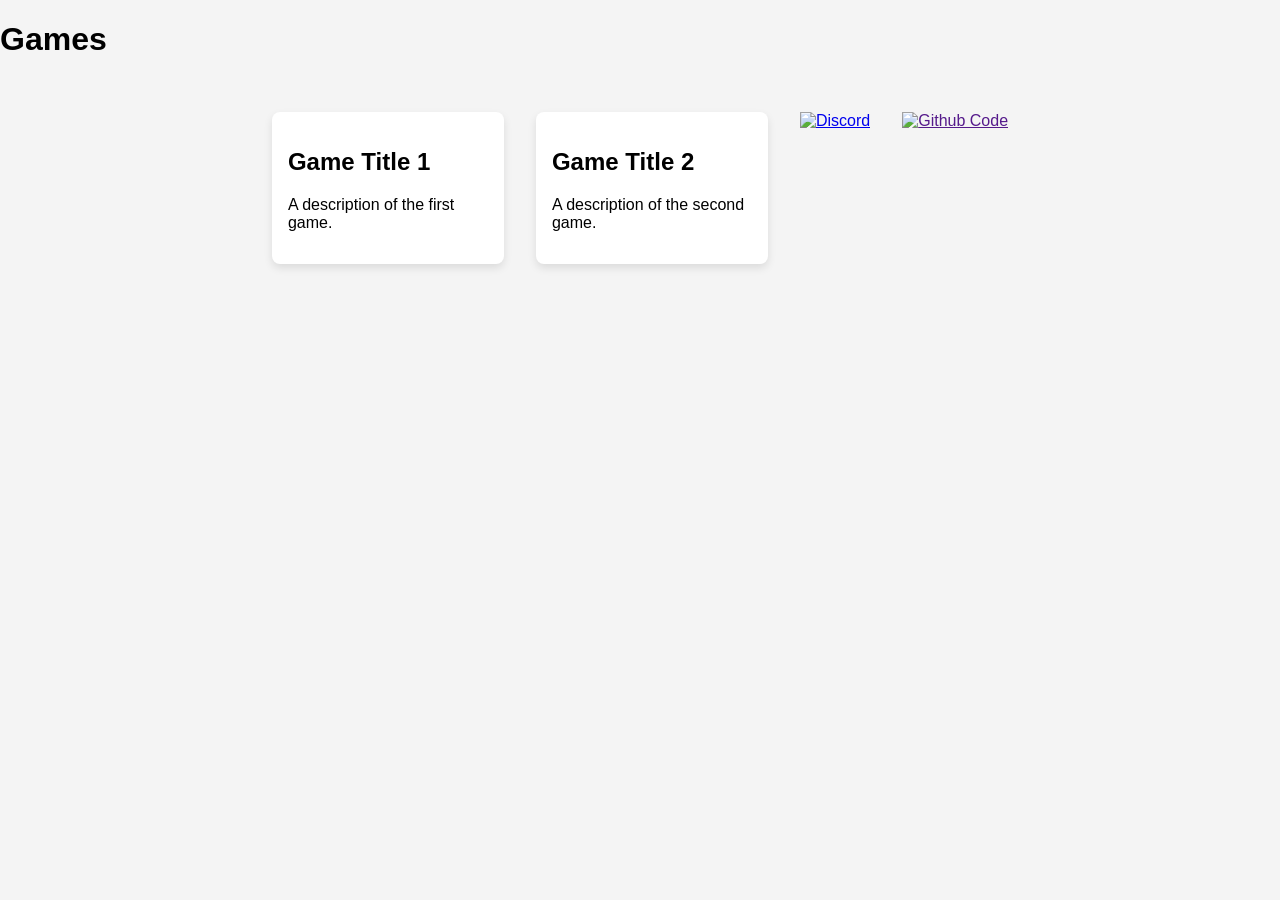
==== index.html @ 7f5f9ece "Update index.html" ====
<!DOCTYPE html>
<html>
<head>
  <meta charset="UTF-8">
  <meta name="viewport" content="width=device-width, initial-scale=1.0">
  <title>Gamers Page</title>
  <link rel="stylesheet" href="style.css">
</head>
<body>
 <div class="center-text-container">
  <h1>Games</h1>
 </div>
      <main id="game-list">
        <!-- Game selection cards/buttons will be added here via HTML or JavaScript -->
        <div class="game-card" data-game-id="1">
            <h2>Game Title 1</h2>
            <p>A description of the first game.</p>
        </div>
        <div class="game-card" data-game-id="2">
            <h2>Game Title 2</h2>
            <p>A description of the second game.</p>
        </div>
</body>
  <a href="https://discord.gg/SCM8AEv5"><img src="discord.png" alt="Discord" width="30" height="30"></a>
  <a href=""><img src="github.png" alt="Github Code" width="30" height="30"></a>
</html>
---- style.css ----
body {
    font-family: Arial, sans-serif;
    background-color: #f4f4f4;
    margin: 0;
    padding: 0;
}

header {
    background-color: #333;
    color: white;
    padding: 1rem;
    text-align: center;
}

#game-list {
    display: flex;
    justify-content: center;
    gap: 2rem;
    padding: 2rem;
}

.game-card {
    background-color: white;
    padding: 1rem;
    border-radius: 8px;
    box-shadow: 0 4px 8px rgba(0,0,0,0.1);
    cursor: pointer;
    transition: transform 0.2s;
    width: 200px;
}

.game-card:hover {
    transform: translateY(-5px);
}

/* Default styles for footer links */
footer a {
    color: #fff; /* Bright color, e.g., white text on dark background */
    text-decoration: none; /* Optional: remove default underline */
    transition: text-shadow 0.3s ease-in-out, color 0.3s ease-in-out; /* Smooth transition for the effect */
}

/* Styles when the link is hovered */
footer a:hover {
    color: #8af; /* Change text color to match the glow */
    text-shadow: 0 0 10px #8af, 0 0 20px #8af; /* Add a glowing shadow */
}

/* Default styles for footer links */
footer a {
    color: #fff;
    text-decoration: none;
    padding: 5px 10px; /* Give some space for the glow */
    display: inline-block; /* Allows box-shadow to work nicely */
    transition: box-shadow 0.3s ease-in-out, color 0.3s ease-in-out;
    border-radius: 3px; /* Optional: adds rounded corners to the glow */
}

/* Styles when the link is hovered */
footer a:hover {
    color: #000; /* Change text color for contrast */
    background-color: #8af; /* Add a base color */
    box-shadow: 0 0 10px #8af, 0 0 20px #8af; /* Add a glowing shadow */
}
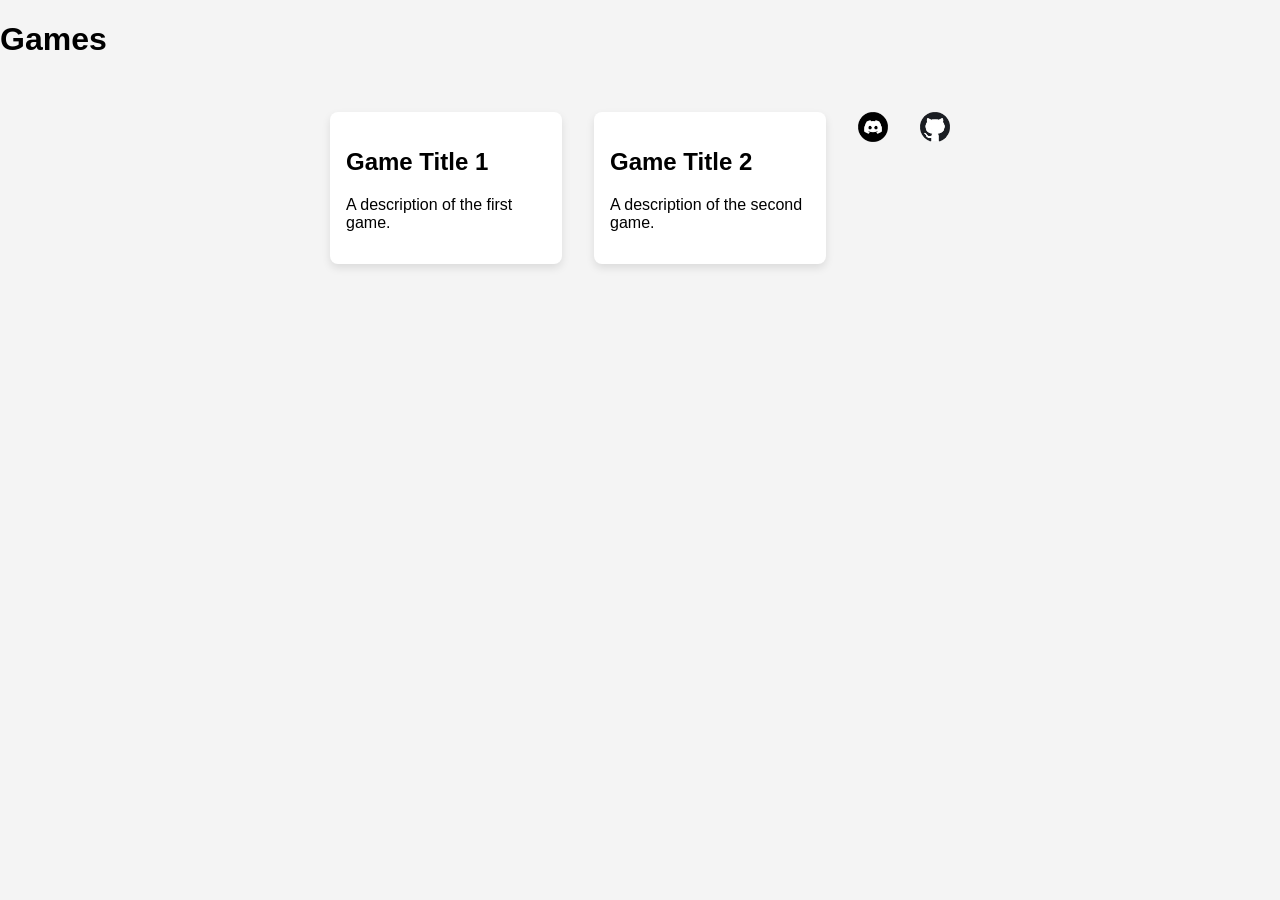
==== commit 1d3822e4: "Update index.html" ====
--- a/index.html
+++ b/index.html
@@ -21,6 +21,6 @@
             <p>A description of the second game.</p>
         </div>
 </body>
-  <a href="https://discord.gg/SCM8AEv5"><img src="discord.png" alt="Discord" width="30" height="30"></a>
-  <a href=""><img src="github.png" alt="Github Code" width="30" height="30"></a>
+  <a href="https://discord.gg/SCM8AEv5"><img src="images/discord.png" alt="Discord" width="30" height="30"></a>
+  <a href=""><img src="images/github.png" alt="Github Code" width="30" height="30"></a>
 </html>
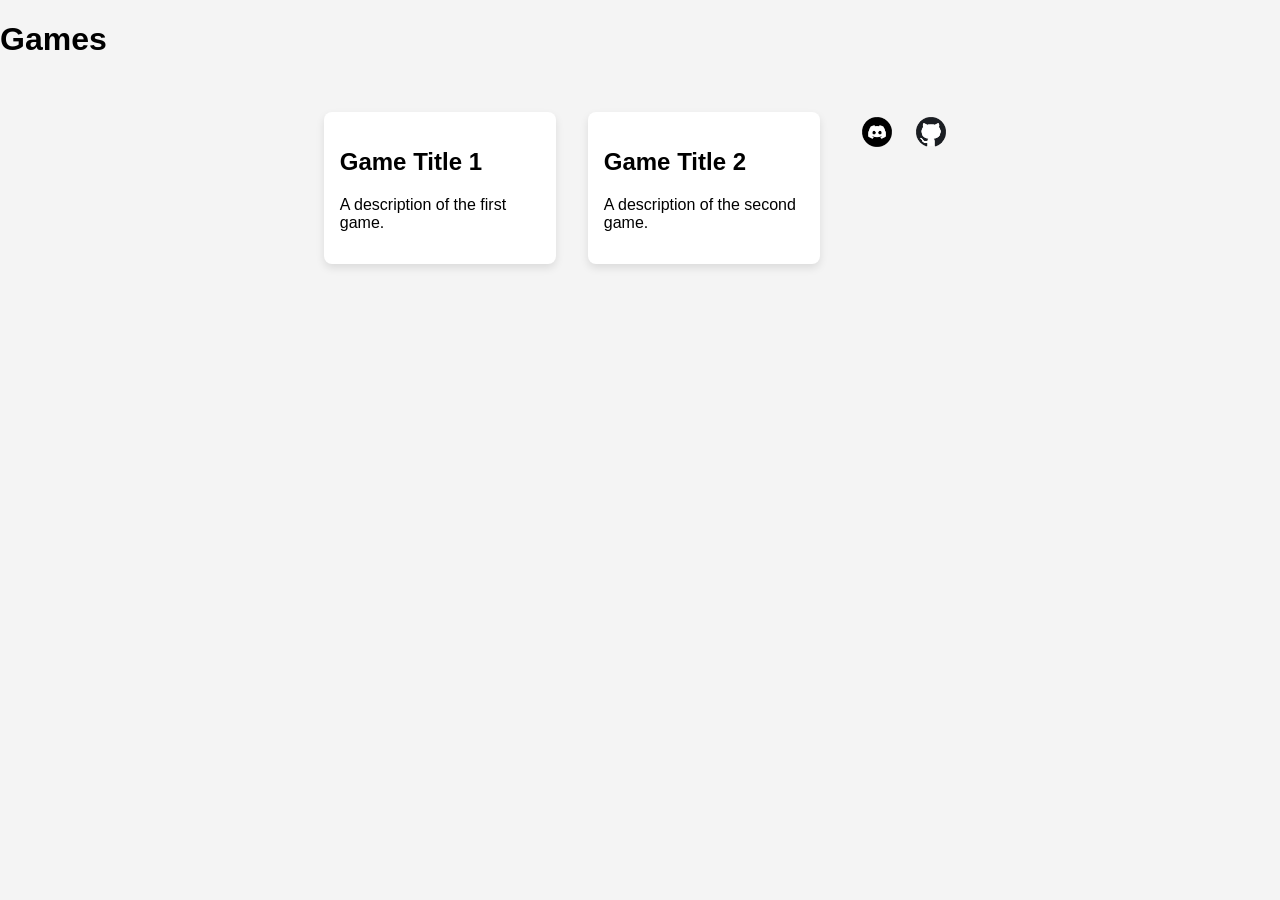
==== commit 0542460b: "Update index.html" ====
--- a/index.html
+++ b/index.html
@@ -20,7 +20,9 @@
             <h2>Game Title 2</h2>
             <p>A description of the second game.</p>
         </div>
+<footer>
+        <a href="https://discord.gg/SCM8AEv5"><img src="images/discord.png" alt="Discord" width="30" height="30"></a>
+        <a href=""><img src="images/github.png" alt="Github Code" width="30" height="30"></a>
+    </footer>
 </body>
-  <a href="https://discord.gg/SCM8AEv5"><img src="images/discord.png" alt="Discord" width="30" height="30"></a>
-  <a href=""><img src="images/github.png" alt="Github Code" width="30" height="30"></a>
 </html>
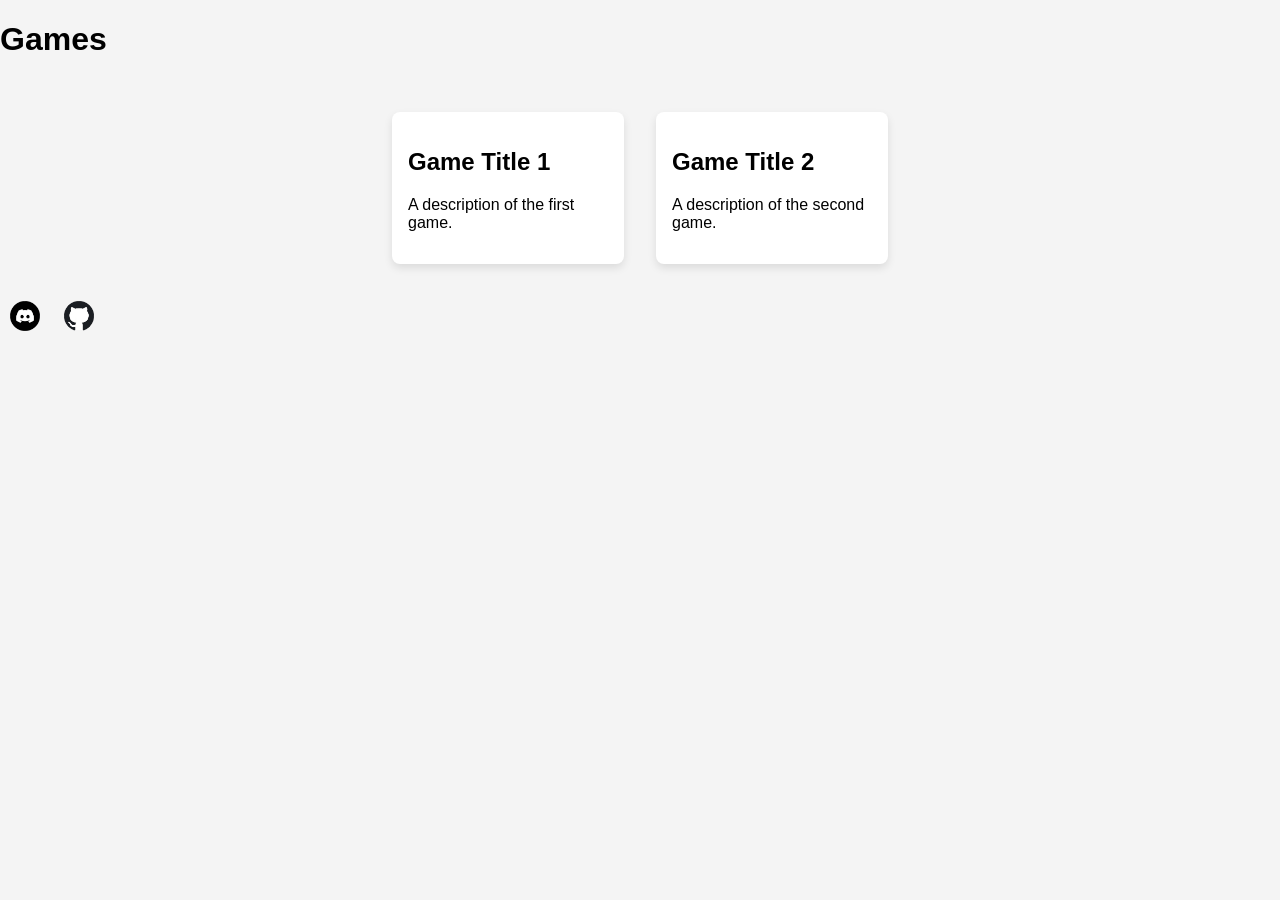
==== commit b40658e2: "Update index.html" ====
--- a/index.html
+++ b/index.html
@@ -4,6 +4,7 @@
   <meta charset="UTF-8">
   <meta name="viewport" content="width=device-width, initial-scale=1.0">
   <title>Gamers Page</title>
+  <link rel="icon" href="favicon.ico" type="image/x-icon">
   <link rel="stylesheet" href="style.css">
 </head>
 <body>
@@ -19,10 +20,12 @@
         <div class="game-card" data-game-id="2">
             <h2>Game Title 2</h2>
             <p>A description of the second game.</p>
-        </div>
-<footer>
+        </div> 
+
+    </main> <footer>
         <a href="https://discord.gg/SCM8AEv5"><img src="images/discord.png" alt="Discord" width="30" height="30"></a>
-        <a href=""><img src="images/github.png" alt="Github Code" width="30" height="30"></a>
+        <a href="https://github.com/EthanUnlocked690/game-selector"><img src="images/github.png" alt="Github Code" width="30" height="30"></a>
     </footer>
+
 </body>
 </html>
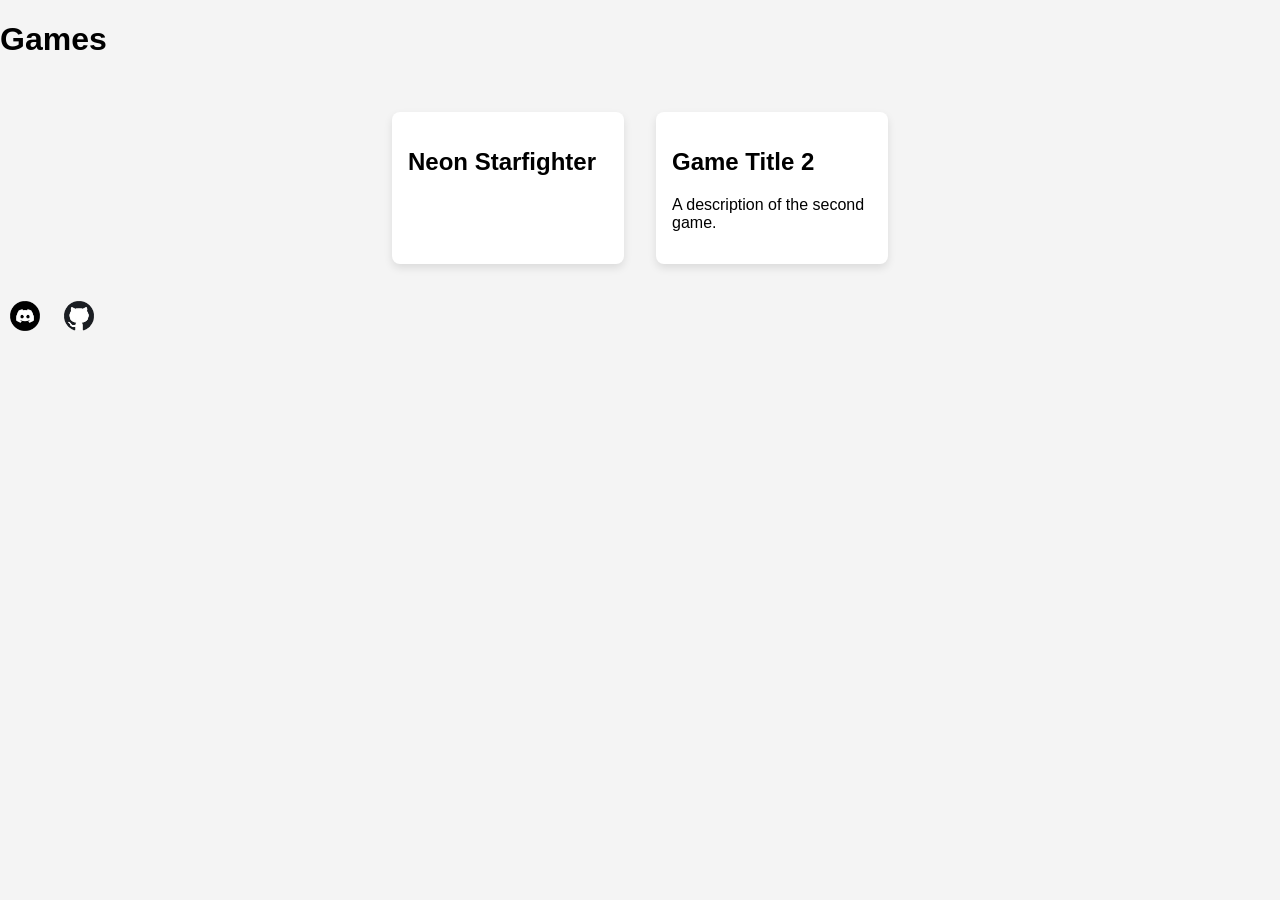
==== commit a1bcd25c: "Update index.html" ====
--- a/index.html
+++ b/index.html
@@ -14,8 +14,8 @@
       <main id="game-list">
         <!-- Game selection cards/buttons will be added here via HTML or JavaScript -->
         <div class="game-card" data-game-id="1">
-            <h2>Game Title 1</h2>
-            <p>A description of the first game.</p>
+            <h2>Neon Starfighter</h2>
+            
         </div>
         <div class="game-card" data-game-id="2">
             <h2>Game Title 2</h2>
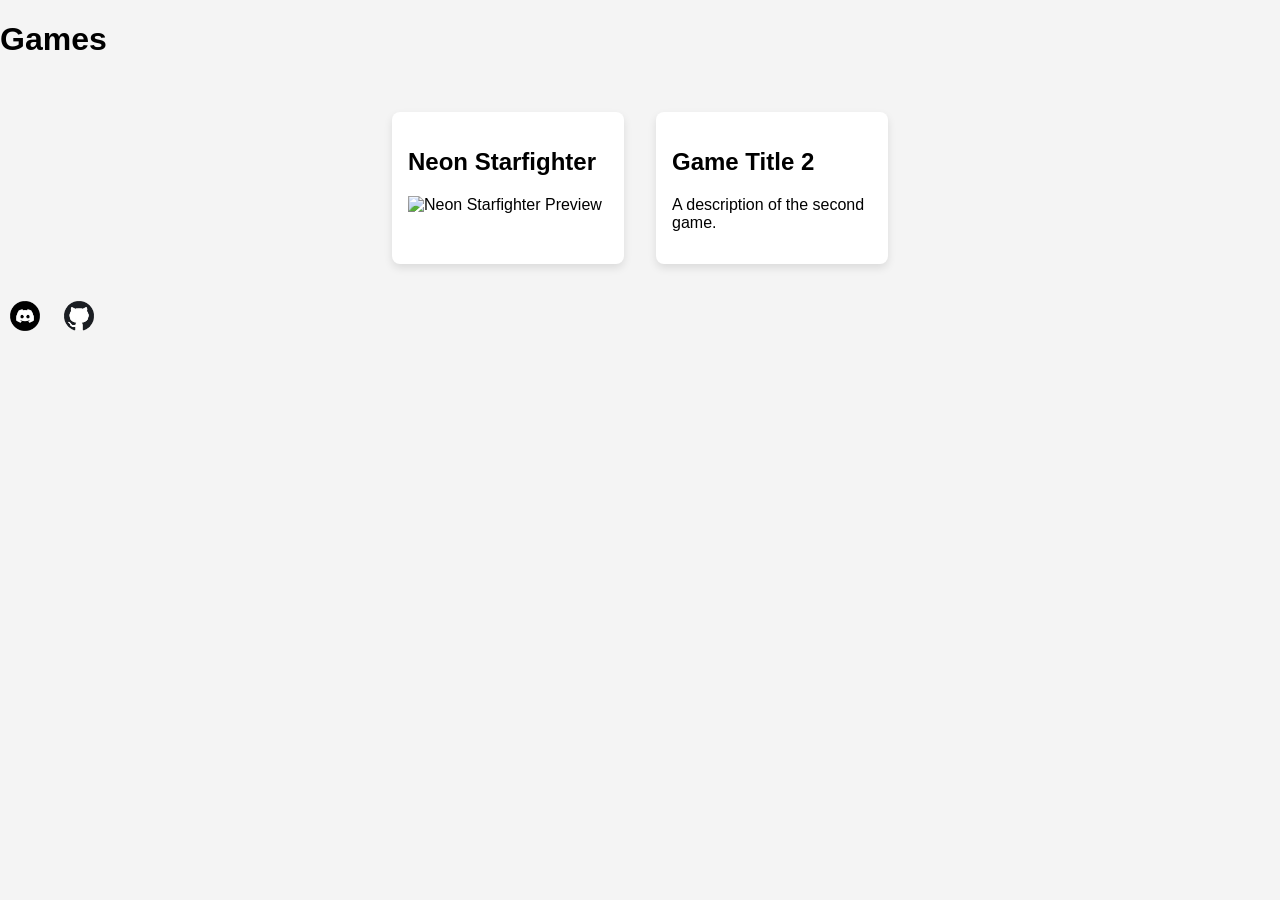
==== commit 4d4f0273: "Update index.html" ====
--- a/index.html
+++ b/index.html
@@ -15,7 +15,7 @@
         <!-- Game selection cards/buttons will be added here via HTML or JavaScript -->
         <div class="game-card" data-game-id="1">
             <h2>Neon Starfighter</h2>
-            
+            <img src="images/neon.png" alt="Neon Starfighter Preview">
         </div>
         <div class="game-card" data-game-id="2">
             <h2>Game Title 2</h2>
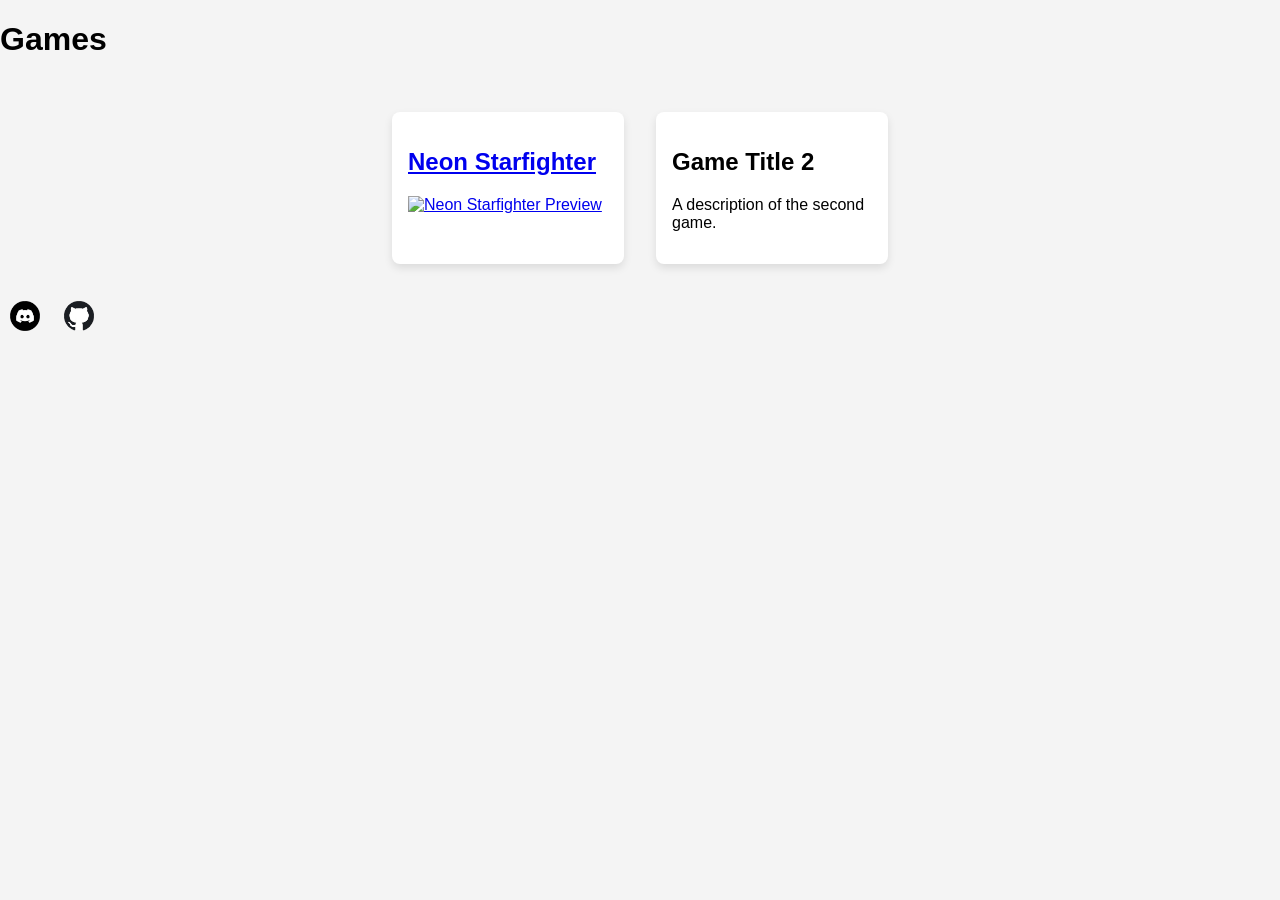
==== commit 3624c821: "Update index.html" ====
--- a/index.html
+++ b/index.html
@@ -13,10 +13,12 @@
  </div>
       <main id="game-list">
         <!-- Game selection cards/buttons will be added here via HTML or JavaScript -->
-        <div class="game-card" data-game-id="1">
-            <h2>Neon Starfighter</h2>
-            <img src="images/neon.png" alt="Neon Starfighter Preview">
-        </div>
+<div class="game-card" data-game-id="1">
+    <a href="neon.html" class="card-link">
+        <h2>Neon Starfighter</h2>
+        <img src="images/neon.png" alt="Neon Starfighter Preview">
+    </a>
+</div>
         <div class="game-card" data-game-id="2">
             <h2>Game Title 2</h2>
             <p>A description of the second game.</p>
